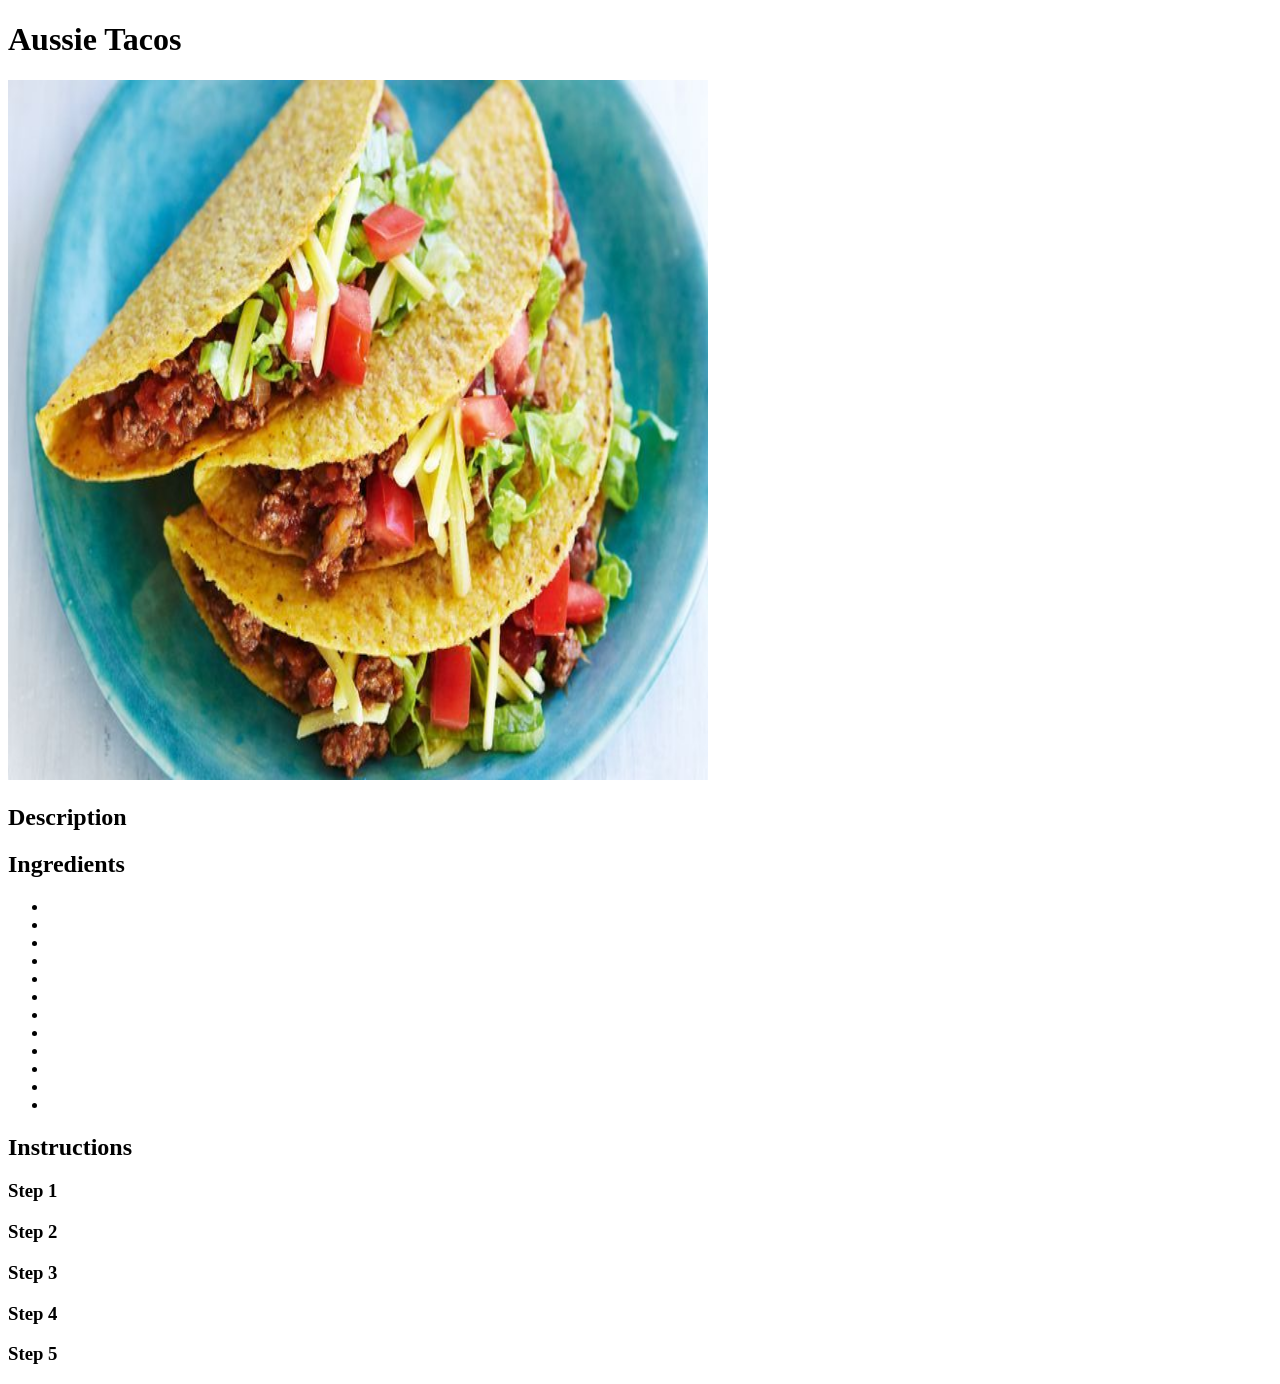
==== Aussie Tacos.html @ 85f070eb "Create HTML templates for tacos and spring rolls" ====
<!DOCTYPE html>
<html lang="en">
<head>
    <meta charset="UTF-8">
    <meta name="viewport" content="width=device-width, initial-scale=1.0">
    <title>Document</title>
</head>
<body>
    <h1>Aussie Tacos</h1>
    <img src="./images/aussie-style-beef-and-salad-tacos.jpeg" alt="Yummy Aussie style beef and salad tacos!" height="700" width="700">

    <!-- Description -->
    <h2>Description</h2>
    <p></p>

    <!-- Ingredients -->
    <h2>Ingredients</h2>
    <ul>
        <li></li>
        <li></li>
        <li></li>
        <li></li>
        <li></li>
        <li></li>
        <li></li>
        <li></li>
        <li></li>
        <li></li>
        <li></li>
        <li></li>
        
    </ul>

    <!-- Instructions -->
    <h2>Instructions</h2>

    <h3>Step 1</h3>
    <p></p>
    
    <h3>Step 2</h3>
    <p></p>

    <h3>Step 3</h3>
    <p></p>

    <h3>Step 4</h3>
    <p></p>

    <h3>Step 5</h3>
    <p></p>


</body>
</html>
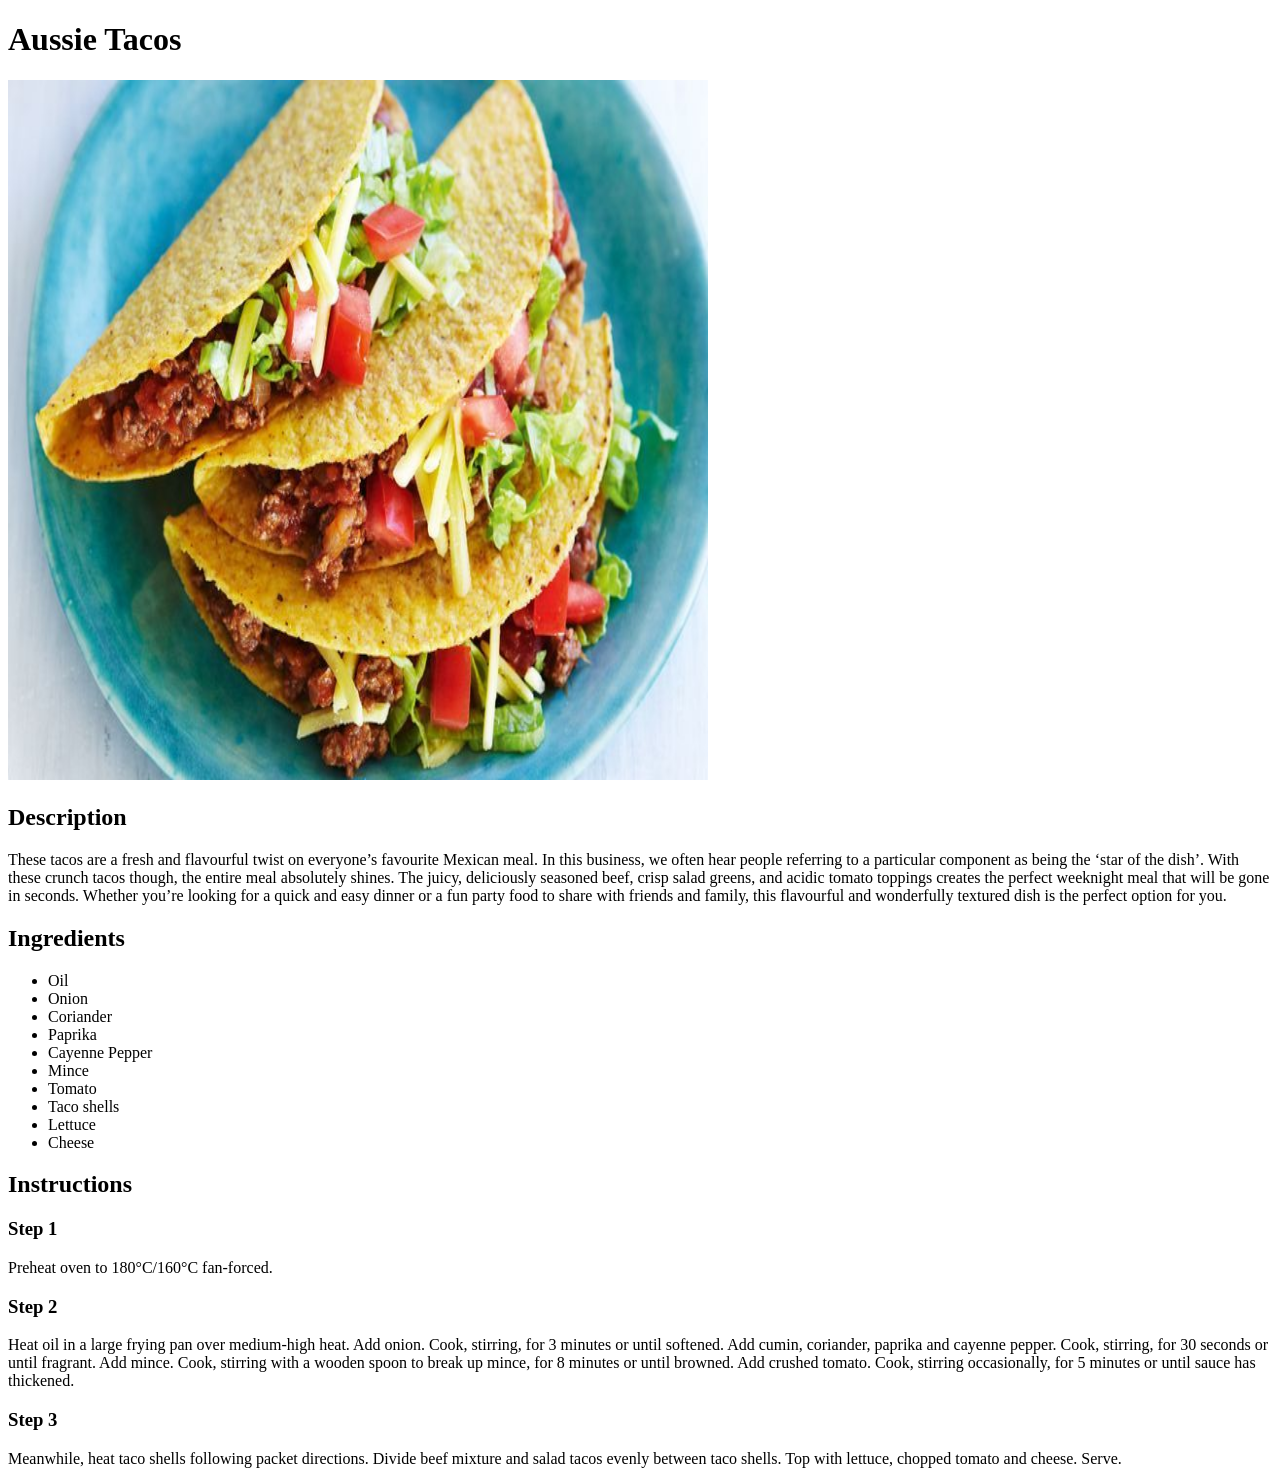
==== commit 9bdb6ba1: "Finish aussie tacos page w/description ingredients steps" ====
--- a/Aussie Tacos.html
+++ b/Aussie Tacos.html
@@ -3,7 +3,7 @@
 <head>
     <meta charset="UTF-8">
     <meta name="viewport" content="width=device-width, initial-scale=1.0">
-    <title>Document</title>
+    <title>Aussie Tacos</title>
 </head>
 <body>
     <h1>Aussie Tacos</h1>
@@ -11,23 +11,25 @@
 
     <!-- Description -->
     <h2>Description</h2>
-    <p></p>
+    <p>These tacos are a fresh and flavourful twist on everyone’s favourite Mexican meal. In this business, we often hear people referring to a particular component as being the ‘star of the dish’.
+
+        With these crunch tacos though, the entire meal absolutely shines. The juicy, deliciously seasoned beef, crisp salad greens, and acidic tomato toppings creates the perfect weeknight meal that will be gone in seconds.
+        
+        Whether you’re looking for a quick and easy dinner or a fun party food to share with friends and family, this flavourful and wonderfully textured dish is the perfect option for you.</p>
 
     <!-- Ingredients -->
     <h2>Ingredients</h2>
     <ul>
-        <li></li>
-        <li></li>
-        <li></li>
-        <li></li>
-        <li></li>
-        <li></li>
-        <li></li>
-        <li></li>
-        <li></li>
-        <li></li>
-        <li></li>
-        <li></li>
+        <li>Oil</li>
+        <li>Onion</li>
+        <li>Coriander</li>
+        <li>Paprika</li>
+        <li>Cayenne Pepper</li>
+        <li>Mince</li>
+        <li>Tomato</li>
+        <li>Taco shells</li>
+        <li>Lettuce</li>
+        <li>Cheese</li>
         
     </ul>
 
@@ -35,20 +37,13 @@
     <h2>Instructions</h2>
 
     <h3>Step 1</h3>
-    <p></p>
+    <p>Preheat oven to 180°C/160°C fan-forced.</p>
     
     <h3>Step 2</h3>
-    <p></p>
+    <p>Heat oil in a large frying pan over medium-high heat. Add onion. Cook, stirring, for 3 minutes or until softened. Add cumin, coriander, paprika and cayenne pepper. Cook, stirring, for 30 seconds or until fragrant. Add mince. Cook, stirring with a wooden spoon to break up mince, for 8 minutes or until browned. Add crushed tomato. Cook, stirring occasionally, for 5 minutes or until sauce has thickened.</p>
 
     <h3>Step 3</h3>
-    <p></p>
-
-    <h3>Step 4</h3>
-    <p></p>
-
-    <h3>Step 5</h3>
-    <p></p>
-
+    <p>Meanwhile, heat taco shells following packet directions. Divide beef mixture and salad tacos evenly between taco shells. Top with lettuce, chopped tomato and cheese. Serve.</p>
 
 </body>
 </html>
